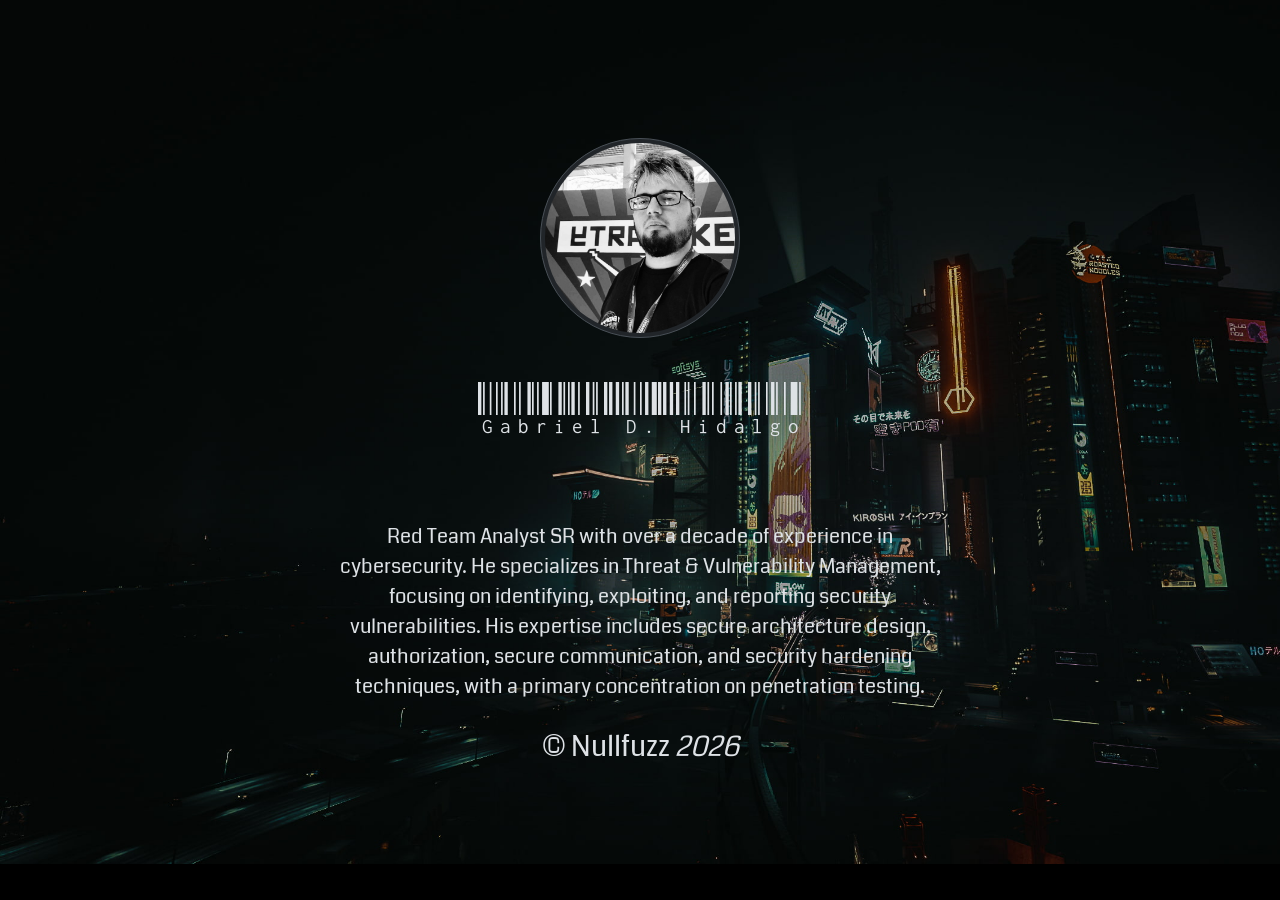
==== index.html @ 87279593 "Update index.html" ====
<!doctype html>
<html lang="en" data-bs-theme="dark">
  <head>
    <meta charset="utf-8">
    <meta name="viewport" content="width=device-width, initial-scale=1">
    <title>Nullfuzz</title>
    <link rel="apple-touch-icon" sizes="180x180" href="/img/apple-touch-icon.png">
    <link rel="icon" type="image/png" sizes="32x32" href="/img/favicon-32x32.png">
    <link rel="icon" type="image/png" sizes="16x16" href="/img/favicon-16x16.png">
    <link rel="manifest" href="/site.webmanifest">
    <meta name="description" content="Website Profile Nullfuzz">
    <meta name="author" content="Nullfuzz">
    <meta name="viewport" content="width=device-width, initial-scale=1">
    <meta property="og:title" content="Profile Nullfuzz" />
    <meta property="og:site_name" content="Nullfuzz" />
    <meta property="og:type" content="website" />
    <meta property="og:url" content="nullfuzz-pentest.github.io" />

    
    <link href="css/bootstrap.min.css" rel="stylesheet">
    <link rel="stylesheet" href="https://cdn.jsdelivr.net/npm/bootstrap-icons@1.11.1/font/bootstrap-icons.css">
    <link rel="stylesheet" href="css/main.css">
    <link rel="stylesheet" href="css/normalize.min.css">
    <script src="js/console-ban.min.js"></script>
    <script>
      function todayDate(){
         var d = new Date();
         var n = d.getFullYear() + "  ";
         return document.getElementById("date").innerHTML = n;
       }
    </script>
<link rel="preconnect" href="https://fonts.googleapis.com">
<link rel="preconnect" href="https://fonts.gstatic.com" crossorigin>
<link href="https://fonts.googleapis.com/css2?family=Coda&display=swap" rel="stylesheet">
<link rel="preconnect" href="https://fonts.googleapis.com">
<link rel="preconnect" href="https://fonts.gstatic.com" crossorigin>
<link href="https://fonts.googleapis.com/css2?family=Libre+Barcode+128+Text&display=swap" rel="stylesheet">
  <!--
  <script>
    // default options
    ConsoleBan.init()
    ConsoleBan.init({
      redirect: '/404.html'
    })
  </script>

    ███    ██ ██    ██ ██      ██      ███████ ██    ██ ███████ ███████ 
    ████   ██ ██    ██ ██      ██      ██      ██    ██    ███     ███  
    ██ ██  ██ ██    ██ ██      ██      █████   ██    ██   ███     ███   
    ██  ██ ██ ██    ██ ██      ██      ██      ██    ██  ███     ███    
    ██   ████  ██████  ███████ ███████ ██       ██████  ███████ ███████
-->
  </head>
  <body onload=todayDate()>
    <div class="px-4 py-5 my-5 text-center">
    <div class="col-lg-6 mx-auto">
    <script src="js/bootstrap.bundle.min.js"></script>
      <br>
        <img class="circular--square img-thumbnail" width="200" height="200" src="img/profile.jpg">
      <br>
        <h1>Gabriel D. Hidalgo</h1>
      <br>
      <p class="lead mb-4">Red Team Analyst SR with over a decade of experience in cybersecurity. He specializes in Threat & Vulnerability Management, focusing on identifying, exploiting, and reporting security vulnerabilities. His expertise includes secure architecture design, authorization, secure communication, and security hardening techniques, with a primary concentration on penetration testing.</p>
    </div>
  <footer>
      &copy; Nullfuzz <em id="date"></em>
  </footer>
  </body>
</html>
---- css/main.css ----
pre {
        color: black;
        }
  .circular--square {
        border-radius: 50%;
        }
  body {
        font-family: 'Coda', serif;
        font-size: 28px;
        background: url("https://nullfuzz-pentest.github.io/img/bg.jpg") no-repeat #000;
        background-size: cover;
      }
  h1 {
    font-family: 'Libre Barcode 128 Text', swap;
    font-size: 48px;
  }
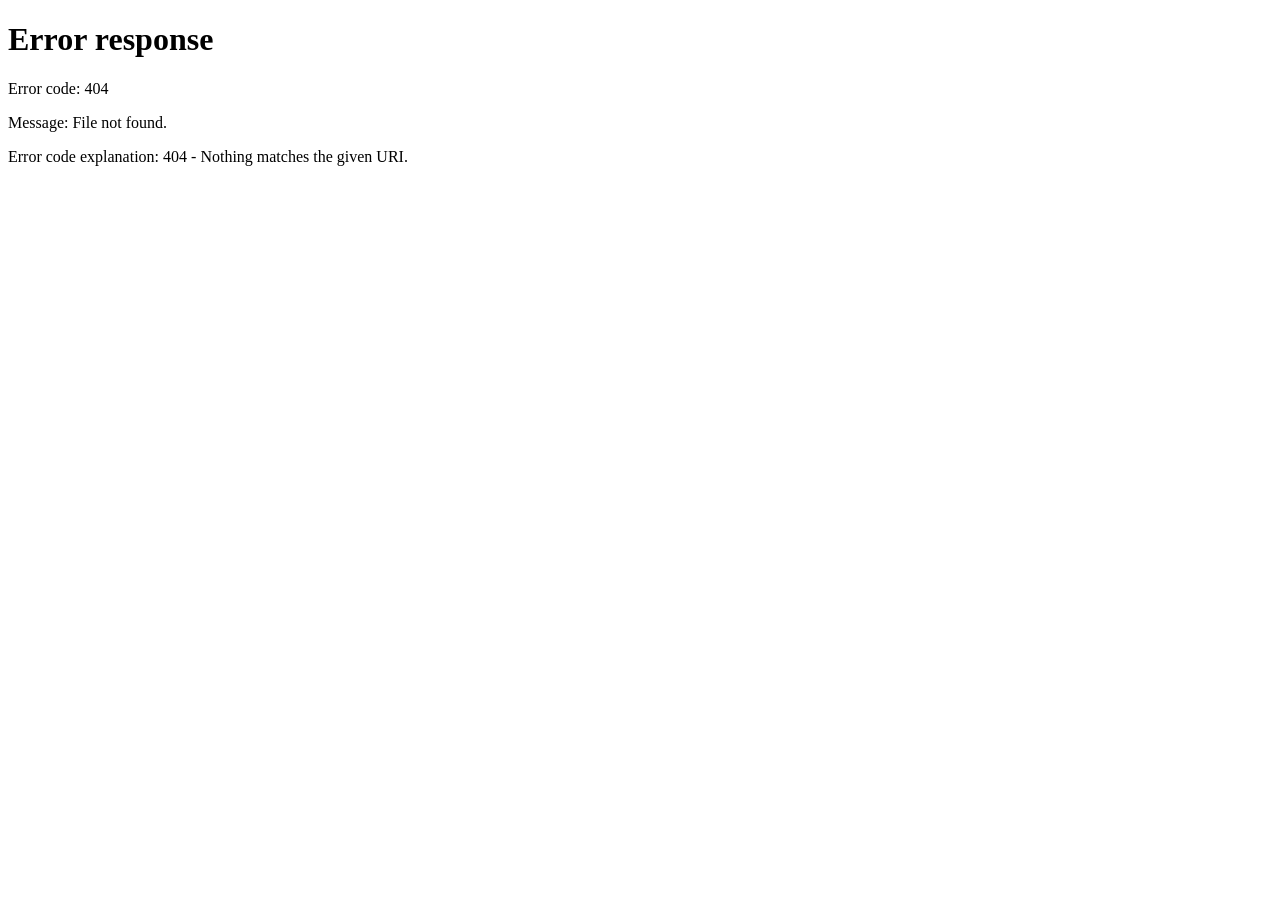
==== commit 9c26cbe9: "Update index.html" ====
--- a/index.html
+++ b/index.html
@@ -4,10 +4,11 @@
     <meta charset="utf-8">
     <meta name="viewport" content="width=device-width, initial-scale=1">
     <title>Nullfuzz</title>
-    <link rel="apple-touch-icon" sizes="180x180" href="/img/apple-touch-icon.png">
-    <link rel="icon" type="image/png" sizes="32x32" href="/img/favicon-32x32.png">
-    <link rel="icon" type="image/png" sizes="16x16" href="/img/favicon-16x16.png">
-    <link rel="manifest" href="/site.webmanifest">
+    <link rel="icon" type="image/x-icon" href="img/favicon.ico">
+    <link rel="apple-touch-icon" sizes="180x180" href="img/apple-touch-icon.png">
+    <link rel="icon" type="image/png" sizes="32x32" href="img/favicon-32x32.png">
+    <link rel="icon" type="image/png" sizes="16x16" href="img/favicon-16x16.png">
+    <link rel="manifest" href="site.webmanifest">
     <meta name="description" content="Website Profile Nullfuzz">
     <meta name="author" content="Nullfuzz">
     <meta name="viewport" content="width=device-width, initial-scale=1">
@@ -35,14 +36,15 @@
 <link rel="preconnect" href="https://fonts.googleapis.com">
 <link rel="preconnect" href="https://fonts.gstatic.com" crossorigin>
 <link href="https://fonts.googleapis.com/css2?family=Libre+Barcode+128+Text&display=swap" rel="stylesheet">
-  <!--
+
   <script>
     // default options
     ConsoleBan.init()
     ConsoleBan.init({
-      redirect: '/404.html'
+      redirect: '/rickrolldebug.mp4'
     })
   </script>
+  <!--
 
     ███    ██ ██    ██ ██      ██      ███████ ██    ██ ███████ ███████ 
     ████   ██ ██    ██ ██      ██      ██      ██    ██    ███     ███  
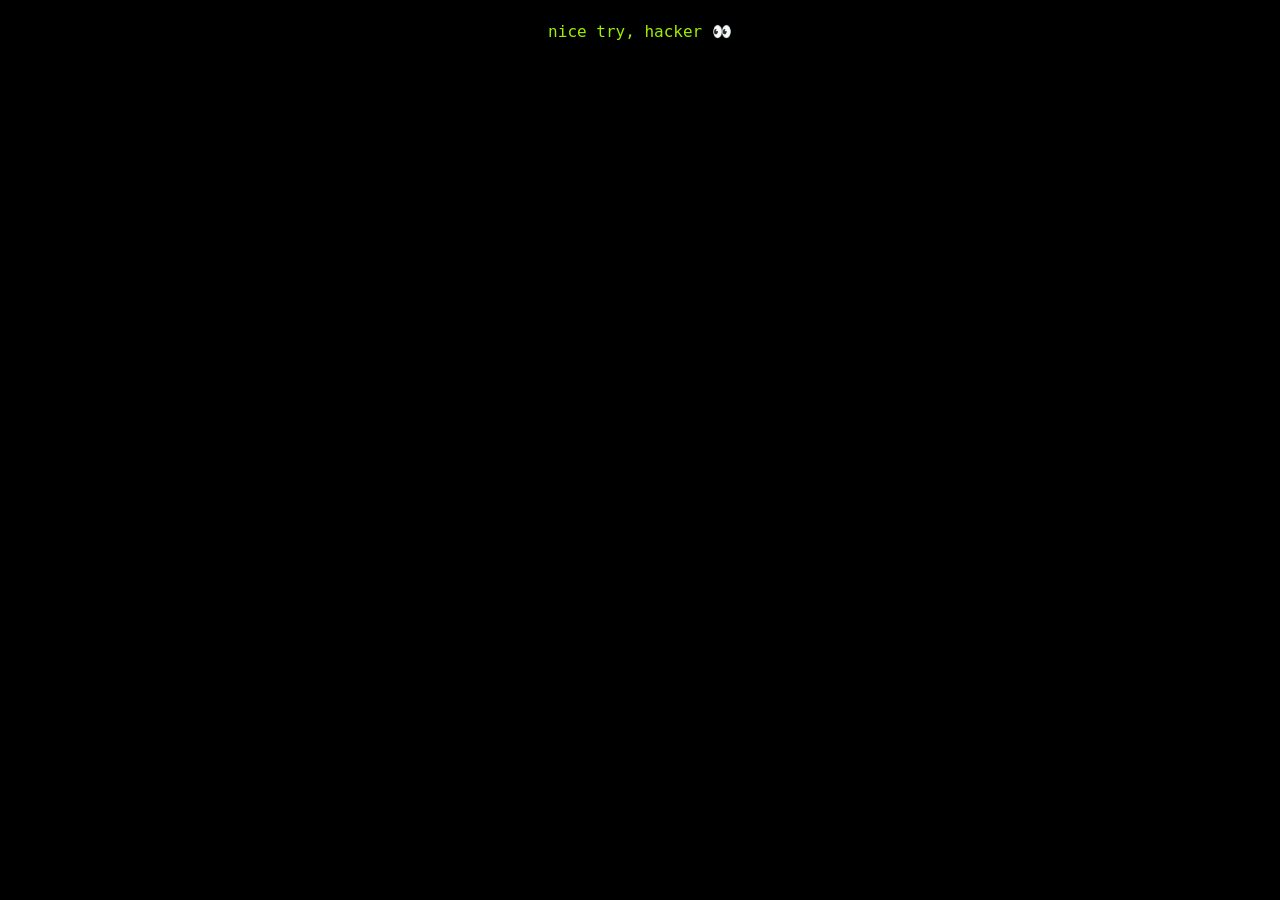
==== commit 75390e89: "fix" ====
--- a/index.html
+++ b/index.html
@@ -11,61 +11,113 @@
     <link rel="manifest" href="site.webmanifest">
     <meta name="description" content="Website Profile Nullfuzz">
     <meta name="author" content="Nullfuzz">
-    <meta name="viewport" content="width=device-width, initial-scale=1">
     <meta property="og:title" content="Profile Nullfuzz" />
     <meta property="og:site_name" content="Nullfuzz" />
     <meta property="og:type" content="website" />
     <meta property="og:url" content="nullfuzz-pentest.github.io" />
 
-    
     <link href="css/bootstrap.min.css" rel="stylesheet">
     <link rel="stylesheet" href="https://cdn.jsdelivr.net/npm/bootstrap-icons@1.11.1/font/bootstrap-icons.css">
     <link rel="stylesheet" href="css/main.css">
     <link rel="stylesheet" href="css/normalize.min.css">
+    <link rel="preconnect" href="https://fonts.googleapis.com">
+    <link rel="preconnect" href="https://fonts.gstatic.com" crossorigin>
+    <link href="https://fonts.googleapis.com/css2?family=Coda&family=Libre+Barcode+128+Text&display=swap" rel="stylesheet">
     <script src="js/console-ban.min.js"></script>
     <script>
-      function todayDate(){
-         var d = new Date();
-         var n = d.getFullYear() + "  ";
-         return document.getElementById("date").innerHTML = n;
-       }
+      ConsoleBan.init({ redirect: '/rickroll.html' })
     </script>
-<link rel="preconnect" href="https://fonts.googleapis.com">
-<link rel="preconnect" href="https://fonts.gstatic.com" crossorigin>
-<link href="https://fonts.googleapis.com/css2?family=Coda&display=swap" rel="stylesheet">
-<link rel="preconnect" href="https://fonts.googleapis.com">
-<link rel="preconnect" href="https://fonts.gstatic.com" crossorigin>
-<link href="https://fonts.googleapis.com/css2?family=Libre+Barcode+128+Text&display=swap" rel="stylesheet">
-
-  <script>
-    // default options
-    ConsoleBan.init()
-    ConsoleBan.init({
-      redirect: '/rickrolldebug.mp4'
-    })
-  </script>
   <!--
 
-    ███    ██ ██    ██ ██      ██      ███████ ██    ██ ███████ ███████ 
-    ████   ██ ██    ██ ██      ██      ██      ██    ██    ███     ███  
-    ██ ██  ██ ██    ██ ██      ██      █████   ██    ██   ███     ███   
-    ██  ██ ██ ██    ██ ██      ██      ██      ██    ██  ███     ███    
+    ███    ██ ██    ██ ██      ██      ███████ ██    ██ ███████ ███████
+    ████   ██ ██    ██ ██      ██      ██      ██    ██    ███     ███
+    ██ ██  ██ ██    ██ ██      ██      █████   ██    ██   ███     ███
+    ██  ██ ██ ██    ██ ██      ██      ██      ██    ██  ███     ███
     ██   ████  ██████  ███████ ███████ ██       ██████  ███████ ███████
 -->
   </head>
-  <body onload=todayDate()>
-    <div class="px-4 py-5 my-5 text-center">
-    <div class="col-lg-6 mx-auto">
-    <script src="js/bootstrap.bundle.min.js"></script>
-      <br>
+  <body>
+    <div id="particles-js"></div>
+
+    <div class="main-content px-4 py-5 text-center">
+      <div class="col-lg-6 mx-auto">
+        <script src="js/bootstrap.bundle.min.js"></script>
+        <br>
         <img class="circular--square img-thumbnail" width="200" height="200" src="img/profile.jpg">
-      <br>
+        <br><br>
         <h1>Gabriel D. Hidalgo</h1>
-      <br>
-      <p class="lead mb-4">Red Team Analyst SR with over a decade of experience in cybersecurity. He specializes in Threat & Vulnerability Management, focusing on identifying, exploiting, and reporting security vulnerabilities. His expertise includes secure architecture design, authorization, secure communication, and security hardening techniques, with a primary concentration on penetration testing.</p>
+        <br>
+        <p class="lead mb-2"><span id="typed-text"></span><span class="cursor">|</span></p>
+        <br>
+        <p class="bio mb-4">Red Team Analyst SR with over a decade of experience in cybersecurity. Specializes in Threat &amp; Vulnerability Management, identifying, exploiting, and reporting security vulnerabilities. Expertise includes secure architecture design, authorization, secure communication, and security hardening, with primary focus on penetration testing.</p>
+
+        <div class="social-links mb-4">
+          <a href="https://github.com/nullfuzz" target="_blank" rel="noopener" title="GitHub">
+            <i class="bi bi-github"></i>
+          </a>
+          <a href="https://www.linkedin.com/in/nullfuzz" target="_blank" rel="noopener" title="LinkedIn">
+            <i class="bi bi-linkedin"></i>
+          </a>
+          <a href="https://app.hackthebox.com/profile/nullfuzz" target="_blank" rel="noopener" title="HackTheBox">
+            <svg xmlns="http://www.w3.org/2000/svg" width="28" height="28" viewBox="0 0 24 24" fill="currentColor">
+              <path d="M11.996 0L3 4.845v9.693l8.996 4.845L21 14.538V4.845L11.996 0zm-1.009 17.548l-6.487-3.496V6.948l6.487 3.496v7.104zm1.009-8.75L5.51 5.302l6.486-3.496 6.487 3.496-6.487 3.496zm7.496 5.254l-6.487 3.496V10.444l6.487-3.496v7.104z"/>
+            </svg>
+          </a>
+          <a href="https://tryhackme.com/p/nullfuzz" target="_blank" rel="noopener" title="TryHackMe">
+            <svg xmlns="http://www.w3.org/2000/svg" width="28" height="28" viewBox="0 0 24 24" fill="currentColor">
+              <path d="M10.705 0C7.54 0 4.902 2.28 4.389 5.295a3.525 3.525 0 0 0-.98-.139C1.528 5.156 0 6.684 0 8.566c0 1.879 1.528 3.407 3.41 3.407h7.295C13.177 11.973 15 10.15 15 7.668 15 3.435 13.177 0 10.705 0zM6.41 16.073a2.374 2.374 0 1 0 0 4.748 2.374 2.374 0 0 0 0-4.748zm8.271-2.374a3.56 3.56 0 1 0 0 7.12 3.56 3.56 0 0 0 0-7.12z"/>
+            </svg>
+          </a>
+          <a href="https://hackerone.com/nullfuzz" target="_blank" rel="noopener" title="HackerOne">
+            <svg xmlns="http://www.w3.org/2000/svg" width="28" height="28" viewBox="0 0 24 24" fill="currentColor">
+              <path d="M7.2 0v24H4.8V0h2.4zm11.2 0v24h-2.4V0h2.4zM12 6.267l4.267 7.466H7.733L12 6.267z"/>
+            </svg>
+          </a>
+        </div>
+      </div>
     </div>
-  <footer>
-      &copy; Nullfuzz <em id="date"></em>
-  </footer>
+
+    <footer>
+      &copy; Nullfuzz <span id="date"></span>
+    </footer>
+
+    <script src="js/particles.min.js"></script>
+    <script src="js/particulas.js"></script>
+    <script>
+      document.getElementById('date').textContent = new Date().getFullYear();
+
+      const phrases = [
+        'Red Team Analyst SR',
+        'Penetration Tester',
+        'Vulnerability Researcher',
+        'Security Engineer'
+      ];
+      let phraseIndex = 0;
+      let charIndex = 0;
+      let deleting = false;
+      const typedEl = document.getElementById('typed-text');
+
+      function type() {
+        const current = phrases[phraseIndex];
+        if (!deleting) {
+          typedEl.textContent = current.substring(0, charIndex + 1);
+          charIndex++;
+          if (charIndex === current.length) {
+            deleting = true;
+            setTimeout(type, 1800);
+            return;
+          }
+        } else {
+          typedEl.textContent = current.substring(0, charIndex - 1);
+          charIndex--;
+          if (charIndex === 0) {
+            deleting = false;
+            phraseIndex = (phraseIndex + 1) % phrases.length;
+          }
+        }
+        setTimeout(type, deleting ? 60 : 100);
+      }
+      type();
+    </script>
   </body>
 </html>
--- a/css/main.css
+++ b/css/main.css
@@ -1,16 +1,98 @@
-   pre {
-        color: black;
-        }
-  .circular--square {
-        border-radius: 50%;
-        }
-  body {
-        font-family: 'Coda', serif;
-        font-size: 28px;
-        background: url("https://nullfuzz-pentest.github.io/img/bg.jpg") no-repeat #000;
-        background-size: cover;
-      }
-  h1 {
-    font-family: 'Libre Barcode 128 Text', swap;
-    font-size: 48px;
-  }
+pre {
+  color: black;
+}
+
+.circular--square {
+  border-radius: 50%;
+}
+
+body {
+  font-family: 'Coda', serif;
+  font-size: 20px;
+  background: url("../img/bg.jpg") no-repeat center center fixed #000;
+  background-size: cover;
+  margin: 0;
+  padding: 0;
+}
+
+h1 {
+  font-family: 'Libre Barcode 128 Text', swap;
+  font-size: 48px;
+}
+
+/* Particles canvas sits behind everything */
+#particles-js {
+  position: fixed;
+  top: 0;
+  left: 0;
+  width: 100%;
+  height: 100%;
+  z-index: 0;
+}
+
+/* Content floats above particles */
+.main-content {
+  position: relative;
+  z-index: 1;
+  min-height: 90vh;
+  display: flex;
+  align-items: center;
+  justify-content: center;
+}
+
+footer {
+  position: relative;
+  z-index: 1;
+  text-align: center;
+  padding: 1rem;
+  opacity: 0.6;
+  font-size: 14px;
+}
+
+/* Typing animation */
+#typed-text {
+  color: #9fef00;
+  font-size: 1.1rem;
+  letter-spacing: 0.05em;
+}
+
+.cursor {
+  color: #9fef00;
+  animation: blink 0.7s step-end infinite;
+}
+
+@keyframes blink {
+  50% { opacity: 0; }
+}
+
+/* Social links */
+.social-links {
+  display: flex;
+  justify-content: center;
+  gap: 1.4rem;
+}
+
+.social-links a {
+  color: rgba(255, 255, 255, 0.65);
+  font-size: 1.75rem;
+  transition: color 0.2s, transform 0.2s;
+  display: inline-flex;
+  align-items: center;
+}
+
+.social-links a:hover {
+  color: #9fef00;
+  transform: translateY(-3px);
+}
+
+.social-links svg {
+  fill: currentColor;
+}
+
+.bio {
+  font-size: 0.95rem;
+  opacity: 0.85;
+  max-width: 600px;
+  margin: 0 auto;
+  line-height: 1.7;
+}
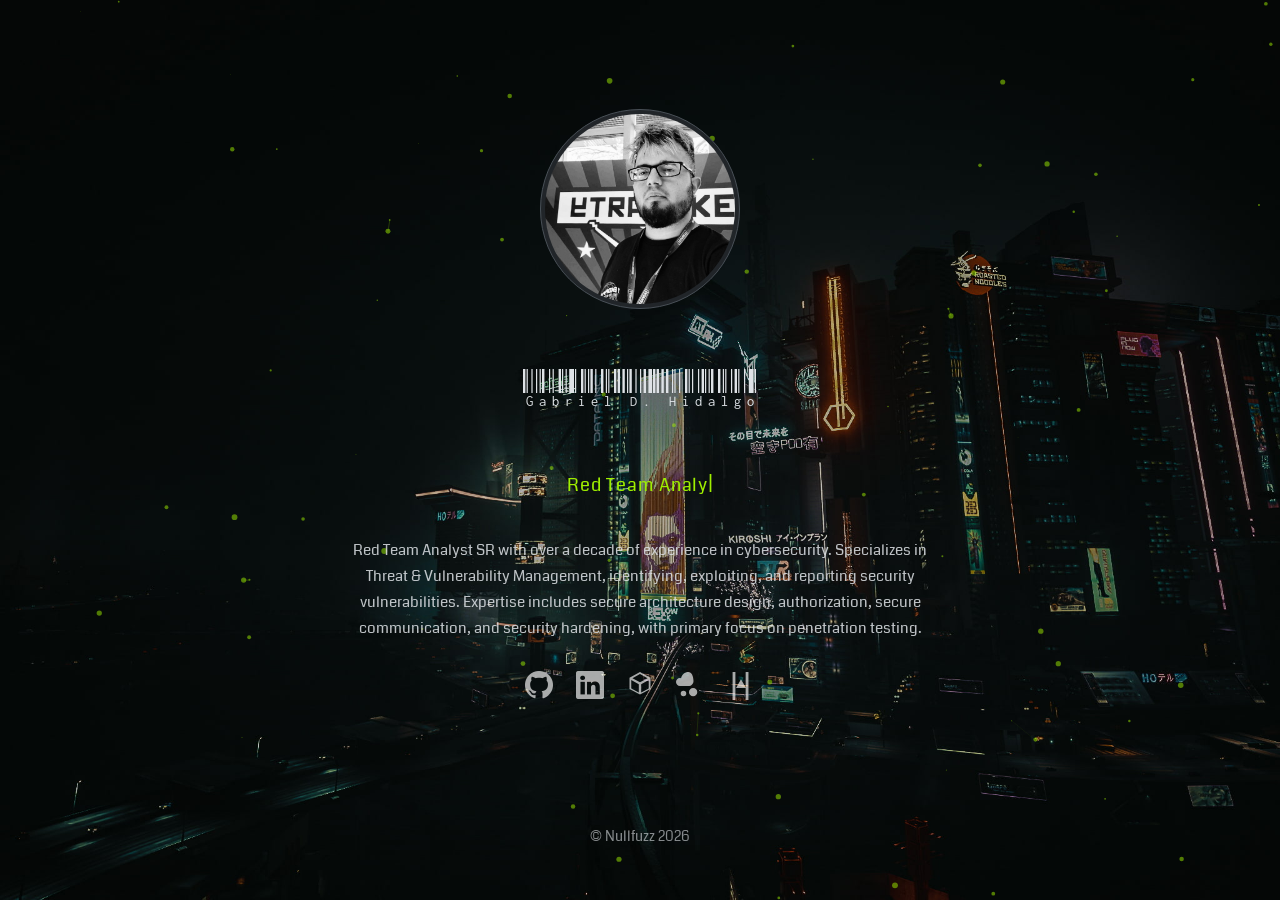
==== commit ea977f0a: "fix" ====
--- a/index.html
+++ b/index.html
@@ -23,9 +23,21 @@
     <link rel="preconnect" href="https://fonts.googleapis.com">
     <link rel="preconnect" href="https://fonts.gstatic.com" crossorigin>
     <link href="https://fonts.googleapis.com/css2?family=Coda&family=Libre+Barcode+128+Text&display=swap" rel="stylesheet">
-    <script src="js/console-ban.min.js"></script>
     <script>
-      ConsoleBan.init({ redirect: '/rickroll.html' })
+      (function() {
+        var threshold = 160;
+        var redirected = false;
+        function check() {
+          if (redirected) return;
+          var widthDiff = window.outerWidth - window.innerWidth > threshold;
+          var heightDiff = window.outerHeight - window.innerHeight > threshold;
+          if (widthDiff || heightDiff) {
+            redirected = true;
+            window.location.replace('/rickroll.html');
+          }
+        }
+        setInterval(check, 500);
+      })();
     </script>
   <!--
 
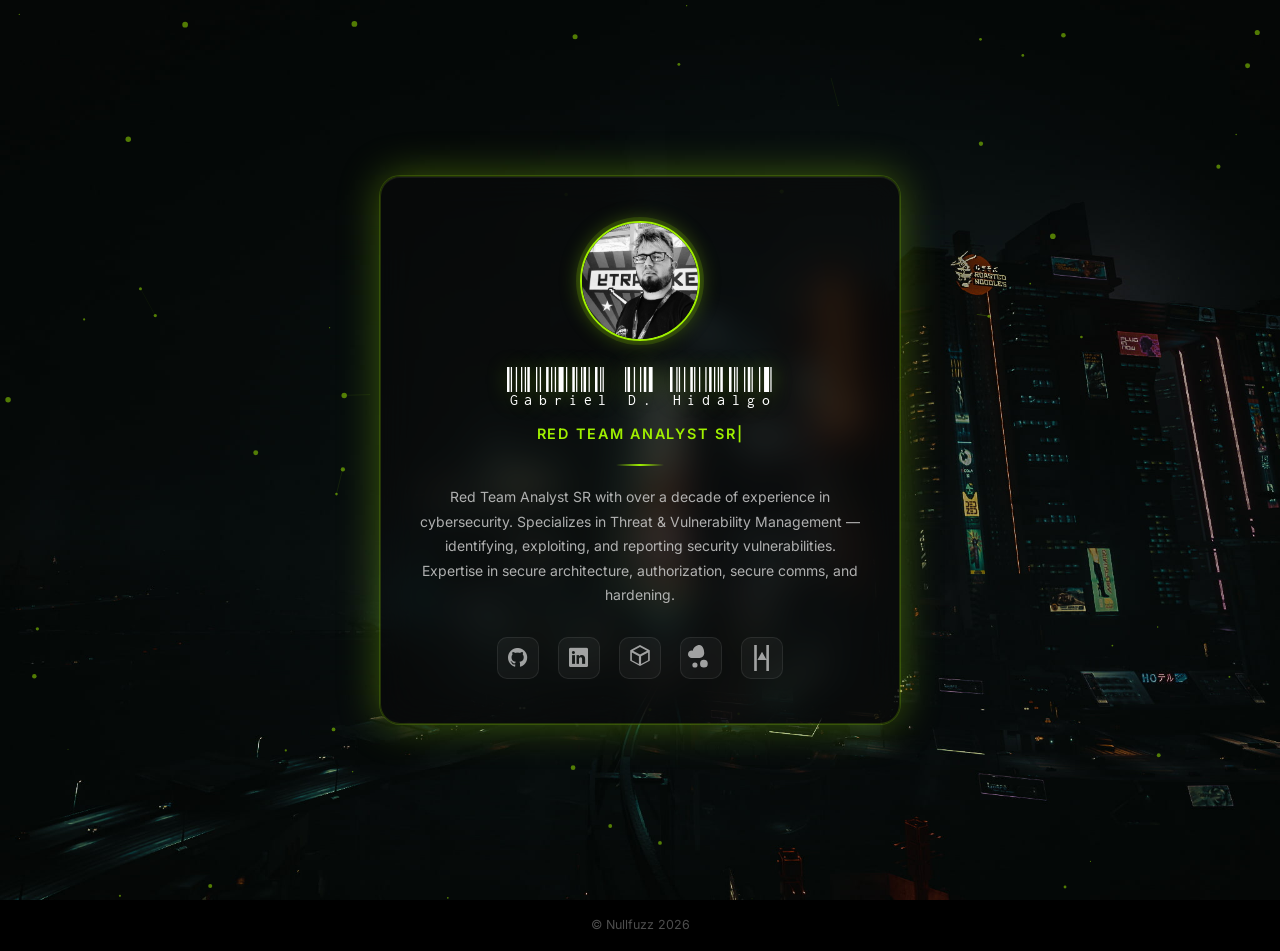
==== commit 49947ecc: "upgrade v2" ====
--- a/index.html
+++ b/index.html
@@ -19,10 +19,9 @@
     <link href="css/bootstrap.min.css" rel="stylesheet">
     <link rel="stylesheet" href="https://cdn.jsdelivr.net/npm/bootstrap-icons@1.11.1/font/bootstrap-icons.css">
     <link rel="stylesheet" href="css/main.css">
-    <link rel="stylesheet" href="css/normalize.min.css">
     <link rel="preconnect" href="https://fonts.googleapis.com">
     <link rel="preconnect" href="https://fonts.gstatic.com" crossorigin>
-    <link href="https://fonts.googleapis.com/css2?family=Coda&family=Libre+Barcode+128+Text&display=swap" rel="stylesheet">
+    <link href="https://fonts.googleapis.com/css2?family=Inter:wght@300;400;600&family=Libre+Barcode+128+Text&display=swap" rel="stylesheet">
     <script>
       (function() {
         var threshold = 160;
@@ -51,48 +50,53 @@
   <body>
     <div id="particles-js"></div>
 
-    <div class="main-content px-4 py-5 text-center">
-      <div class="col-lg-6 mx-auto">
-        <script src="js/bootstrap.bundle.min.js"></script>
-        <br>
-        <img class="circular--square img-thumbnail" width="200" height="200" src="img/profile.jpg">
-        <br><br>
-        <h1>Gabriel D. Hidalgo</h1>
-        <br>
-        <p class="lead mb-2"><span id="typed-text"></span><span class="cursor">|</span></p>
-        <br>
-        <p class="bio mb-4">Red Team Analyst SR with over a decade of experience in cybersecurity. Specializes in Threat &amp; Vulnerability Management, identifying, exploiting, and reporting security vulnerabilities. Expertise includes secure architecture design, authorization, secure communication, and security hardening, with primary focus on penetration testing.</p>
+    <main class="main-content">
+      <div class="glass-card">
 
-        <div class="social-links mb-4">
-          <a href="https://github.com/nullfuzz" target="_blank" rel="noopener" title="GitHub">
+        <div class="avatar-wrap">
+          <img src="img/profile.jpg" alt="Gabriel D. Hidalgo" class="avatar">
+        </div>
+
+        <h1 class="name">Gabriel D. Hidalgo</h1>
+
+        <p class="typed-line"><span id="typed-text"></span><span class="cursor">|</span></p>
+
+        <div class="divider"></div>
+
+        <p class="bio">Red Team Analyst SR with over a decade of experience in cybersecurity. Specializes in Threat &amp; Vulnerability Management — identifying, exploiting, and reporting security vulnerabilities. Expertise in secure architecture, authorization, secure comms, and hardening.</p>
+
+        <div class="social-links">
+          <a href="https://github.com/nullfuzz-pentest" target="_blank" rel="noopener" title="GitHub">
             <i class="bi bi-github"></i>
           </a>
           <a href="https://www.linkedin.com/in/nullfuzz" target="_blank" rel="noopener" title="LinkedIn">
             <i class="bi bi-linkedin"></i>
           </a>
           <a href="https://app.hackthebox.com/profile/nullfuzz" target="_blank" rel="noopener" title="HackTheBox">
-            <svg xmlns="http://www.w3.org/2000/svg" width="28" height="28" viewBox="0 0 24 24" fill="currentColor">
+            <svg xmlns="http://www.w3.org/2000/svg" width="26" height="26" viewBox="0 0 24 24" fill="currentColor">
               <path d="M11.996 0L3 4.845v9.693l8.996 4.845L21 14.538V4.845L11.996 0zm-1.009 17.548l-6.487-3.496V6.948l6.487 3.496v7.104zm1.009-8.75L5.51 5.302l6.486-3.496 6.487 3.496-6.487 3.496zm7.496 5.254l-6.487 3.496V10.444l6.487-3.496v7.104z"/>
             </svg>
           </a>
           <a href="https://tryhackme.com/p/nullfuzz" target="_blank" rel="noopener" title="TryHackMe">
-            <svg xmlns="http://www.w3.org/2000/svg" width="28" height="28" viewBox="0 0 24 24" fill="currentColor">
+            <svg xmlns="http://www.w3.org/2000/svg" width="26" height="26" viewBox="0 0 24 24" fill="currentColor">
               <path d="M10.705 0C7.54 0 4.902 2.28 4.389 5.295a3.525 3.525 0 0 0-.98-.139C1.528 5.156 0 6.684 0 8.566c0 1.879 1.528 3.407 3.41 3.407h7.295C13.177 11.973 15 10.15 15 7.668 15 3.435 13.177 0 10.705 0zM6.41 16.073a2.374 2.374 0 1 0 0 4.748 2.374 2.374 0 0 0 0-4.748zm8.271-2.374a3.56 3.56 0 1 0 0 7.12 3.56 3.56 0 0 0 0-7.12z"/>
             </svg>
           </a>
           <a href="https://hackerone.com/nullfuzz" target="_blank" rel="noopener" title="HackerOne">
-            <svg xmlns="http://www.w3.org/2000/svg" width="28" height="28" viewBox="0 0 24 24" fill="currentColor">
+            <svg xmlns="http://www.w3.org/2000/svg" width="26" height="26" viewBox="0 0 24 24" fill="currentColor">
               <path d="M7.2 0v24H4.8V0h2.4zm11.2 0v24h-2.4V0h2.4zM12 6.267l4.267 7.466H7.733L12 6.267z"/>
             </svg>
           </a>
         </div>
+
       </div>
-    </div>
+    </main>
 
     <footer>
       &copy; Nullfuzz <span id="date"></span>
     </footer>
 
+    <script src="js/bootstrap.bundle.min.js"></script>
     <script src="js/particles.min.js"></script>
     <script src="js/particulas.js"></script>
     <script>
@@ -127,7 +131,7 @@
             phraseIndex = (phraseIndex + 1) % phrases.length;
           }
         }
-        setTimeout(type, deleting ? 60 : 100);
+        setTimeout(type, deleting ? 55 : 95);
       }
       type();
     </script>
--- a/css/main.css
+++ b/css/main.css
@@ -1,63 +1,111 @@
-pre {
-  color: black;
-}
-
-.circular--square {
-  border-radius: 50%;
-}
-
-body {
-  font-family: 'Coda', serif;
-  font-size: 20px;
-  background: url("../img/bg.jpg") no-repeat center center fixed #000;
-  background-size: cover;
+*, *::before, *::after {
+  box-sizing: border-box;
   margin: 0;
   padding: 0;
 }
 
-h1 {
-  font-family: 'Libre Barcode 128 Text', swap;
-  font-size: 48px;
+:root {
+  --green: #9fef00;
+  --green-dim: rgba(159, 239, 0, 0.15);
+  --green-glow: rgba(159, 239, 0, 0.35);
+  --glass-bg: rgba(10, 10, 10, 0.55);
+  --glass-border: rgba(159, 239, 0, 0.18);
 }
 
-/* Particles canvas sits behind everything */
+body {
+  font-family: 'Inter', sans-serif;
+  background: url("../img/bg.jpg") no-repeat center center fixed #000;
+  background-size: cover;
+  min-height: 100vh;
+  color: #e0e0e0;
+}
+
+/* ── Particles ── */
 #particles-js {
   position: fixed;
-  top: 0;
-  left: 0;
-  width: 100%;
-  height: 100%;
+  inset: 0;
   z-index: 0;
 }
 
-/* Content floats above particles */
+/* ── Layout ── */
 .main-content {
   position: relative;
   z-index: 1;
-  min-height: 90vh;
+  min-height: 100vh;
   display: flex;
   align-items: center;
   justify-content: center;
+  padding: 2rem 1rem;
 }
 
-footer {
-  position: relative;
-  z-index: 1;
+/* ── Glass card ── */
+.glass-card {
+  background: var(--glass-bg);
+  backdrop-filter: blur(18px);
+  -webkit-backdrop-filter: blur(18px);
+  border: 1px solid var(--glass-border);
+  border-radius: 20px;
+  box-shadow:
+    0 0 0 1px var(--glass-border),
+    0 0 40px var(--green-glow),
+    inset 0 1px 0 rgba(255,255,255,0.06);
+  padding: 2.8rem 2.4rem;
+  max-width: 520px;
+  width: 100%;
   text-align: center;
-  padding: 1rem;
-  opacity: 0.6;
-  font-size: 14px;
+  animation: fadeUp 0.7s ease both;
 }
 
-/* Typing animation */
+@keyframes fadeUp {
+  from { opacity: 0; transform: translateY(24px); }
+  to   { opacity: 1; transform: translateY(0); }
+}
+
+/* ── Avatar ── */
+.avatar-wrap {
+  display: flex;
+  justify-content: center;
+  margin-bottom: 1.4rem;
+}
+
+.avatar {
+  width: 120px;
+  height: 120px;
+  border-radius: 50%;
+  object-fit: cover;
+  border: 2px solid var(--green);
+  box-shadow:
+    0 0 0 4px var(--green-dim),
+    0 0 20px var(--green-glow);
+}
+
+/* ── Name ── */
+.name {
+  font-family: 'Libre Barcode 128 Text', cursive;
+  font-size: 2.6rem;
+  color: #fff;
+  letter-spacing: 0.02em;
+  margin-bottom: 0.6rem;
+  text-shadow: 0 0 20px var(--green-glow);
+}
+
+/* ── Typing line ── */
+.typed-line {
+  font-size: 0.9rem;
+  letter-spacing: 0.12em;
+  text-transform: uppercase;
+  color: var(--green);
+  min-height: 1.4em;
+  margin-bottom: 1.2rem;
+  font-weight: 600;
+}
+
 #typed-text {
-  color: #9fef00;
-  font-size: 1.1rem;
-  letter-spacing: 0.05em;
+  color: var(--green);
 }
 
 .cursor {
-  color: #9fef00;
+  color: var(--green);
   animation: blink 0.7s step-end infinite;
 }
 
@@ -65,23 +113,50 @@
   50% { opacity: 0; }
 }
 
-/* Social links */
+/* ── Divider ── */
+.divider {
+  width: 48px;
+  height: 2px;
+  background: linear-gradient(90deg, transparent, var(--green), transparent);
+  margin: 0 auto 1.2rem;
+  border-radius: 2px;
+}
+
+/* ── Bio ── */
+.bio {
+  font-size: 0.875rem;
+  line-height: 1.75;
+  color: rgba(220, 220, 220, 0.78);
+  margin-bottom: 1.8rem;
+}
+
+/* ── Social links ── */
 .social-links {
   display: flex;
   justify-content: center;
-  gap: 1.4rem;
+  gap: 1.2rem;
 }
 
 .social-links a {
-  color: rgba(255, 255, 255, 0.65);
-  font-size: 1.75rem;
-  transition: color 0.2s, transform 0.2s;
   display: inline-flex;
   align-items: center;
+  justify-content: center;
+  width: 42px;
+  height: 42px;
+  border-radius: 10px;
+  background: rgba(255,255,255,0.04);
+  border: 1px solid rgba(255,255,255,0.08);
+  color: rgba(255,255,255,0.6);
+  font-size: 1.2rem;
+  text-decoration: none;
+  transition: color 0.2s, background 0.2s, border-color 0.2s, transform 0.2s, box-shadow 0.2s;
 }
 
 .social-links a:hover {
-  color: #9fef00;
+  color: var(--green);
+  background: var(--green-dim);
+  border-color: var(--green);
+  box-shadow: 0 0 12px var(--green-glow);
   transform: translateY(-3px);
 }
 
@@ -89,10 +164,12 @@
   fill: currentColor;
 }
 
-.bio {
-  font-size: 0.95rem;
-  opacity: 0.85;
-  max-width: 600px;
-  margin: 0 auto;
-  line-height: 1.7;
+/* ── Footer ── */
+footer {
+  position: relative;
+  z-index: 1;
+  text-align: center;
+  padding: 1rem;
+  font-size: 0.78rem;
+  color: rgba(255,255,255,0.3);
 }
